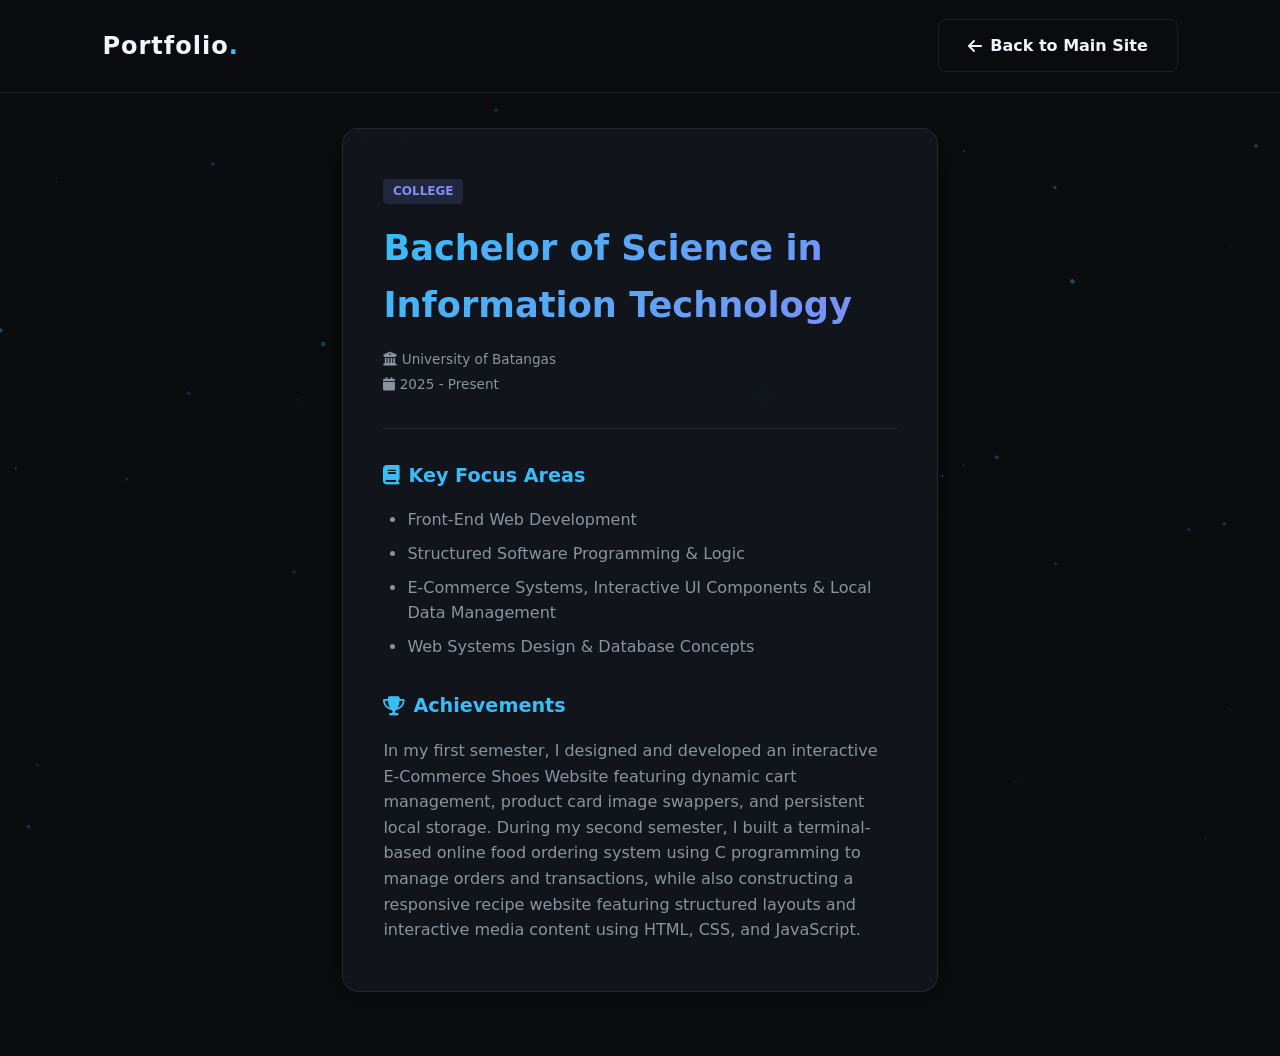
==== college.html @ 2555770b "Add files via upload" ====
<!DOCTYPE html>
<html lang="en">
<head>
    <meta charset="UTF-8">
    <meta name="viewport" content="width=device-width, initial-scale=1.0">
    <title>College Journey</title>
    <link rel="stylesheet" href="style.css">
    <link rel="stylesheet" href="https://cdnjs.cloudflare.com/ajax/libs/font-awesome/6.4.0/css/all.min.css">
</head>
<body>

    <!-- background canvas -->
    <canvas id="particlesCanvas"></canvas>

    <!-- navbar -->
    <nav class="navbar">
        <div class="logo">Portfolio<span class="dot">.</span></div>
        <a href="website.html#education" class="btn btn-secondary"><i class="fa-solid fa-arrow-left"></i> Back to Main Site</a>
    </nav>

    <!-- detail page section -->
    <section class="section detail-page">
        <div class="detail-card glass-card reveal">
            <span class="timeline-tag">College</span>
            <h1 class="gradient-text">Bachelor of Science in Information Technology</h1>
            <p class="institution"><i class="fa-solid fa-building-columns"></i> University of Batangas</p>
            <p class="date"><i class="fa-solid fa-calendar"></i> 2025 - Present</p>

            <!-- detail content body -->
            <div class="detail-body">
                
                <!-- key focus areas -->
                <h3><i class="fa-solid fa-book"></i> Key Focus Areas </h3>
                <ul>
                    <li>Front-End Web Development</li>
                    <li>Structured Software Programming & Logic</li>
                    <li>E-Commerce Systems, Interactive UI Components & Local Data Management</li>
                    <li>Web Systems Design & Database Concepts</li>
                </ul>

                <!-- key achievements -->
                <h3><i class="fa-solid fa-trophy"></i> Achievements</h3>
                <p>In my first semester, I designed and developed an interactive 
                    E-Commerce Shoes Website featuring dynamic cart management, 
                    product card image swappers, and persistent local storage. 
                    During my second semester, I built a terminal-based online food 
                    ordering system using C programming to manage orders and transactions, 
                    while also constructing a responsive recipe website featuring structured 
                    layouts and interactive media content using HTML, CSS, and JavaScript.</p>
            </div>
        </div>
    </section>

    <!-- javascript -->
    <script src="java.js"></script>
</body>
</html>
---- style.css ----
/* root variables */
:root {
    --bg-dark: #0a0c10;
    --card-bg: rgba(22, 27, 34, 0.65);
    --card-border: rgba(255, 255, 255, 0.08);
    --text-main: #f0f6fc;
    --text-sub: #8b949e;
    --accent-cyan: #38bdf8;
    --accent-purple: #818cf8;
    --gradient-primary: linear-gradient(135deg, #38bdf8 0%, #818cf8 100%);
}

/* global resets */
* {
    margin: 0;
    padding: 0;
    box-sizing: border-box;
    font-family: 'Segoe UI', system-ui, -apple-system, sans-serif;
    scroll-behavior: smooth;
}

/* body styles */
body {
    background-color: var(--bg-dark);
    color: var(--text-main);
    overflow-x: hidden;
    line-height: 1.6;
}

/* background particle canvas */
#particlesCanvas {
    position: fixed;
    top: 0;
    left: 0;
    width: 100%;
    height: 100%;
    z-index: -1;
    pointer-events: none;
}

/* glassmorphism styling */
.glass-card {
    background: var(--card-bg);
    backdrop-filter: blur(12px);
    -webkit-backdrop-filter: blur(12px);
    border: 1px solid var(--card-border);
    border-radius: 16px;
    box-shadow: 0 8px 32px 0 rgba(0, 0, 0, 0.37);
}

.gradient-text {
    background: var(--gradient-primary);
    -webkit-background-clip: text;
    background-clip: text;
    -webkit-text-fill-color: transparent;
}

/* navigation */
.navbar {
    display: flex;
    justify-content: space-between;
    align-items: center;
    padding: 1.2rem 8%;
    position: fixed;
    width: 100%;
    top: 0;
    z-index: 1000;
    background: rgba(10, 12, 16, 0.7);
    backdrop-filter: blur(16px);
    border-bottom: 1px solid var(--card-border);
}

.logo {
    font-size: 1.5rem;
    font-weight: 800;
    letter-spacing: 1px;
}

.logo .dot {
    color: var(--accent-cyan);
}

.nav-links {
    display: flex;
    list-style: none;
    gap: 2rem;
}

.nav-links a {
    color: var(--text-sub);
    text-decoration: none;
    font-weight: 500;
    transition: all 0.3s ease;
}

.nav-links a:hover {
    color: var(--accent-cyan);
    text-shadow: 0 0 10px rgba(56, 189, 248, 0.5);
}

.hamburger {
    display: none;
    flex-direction: column;
    gap: 5px;
    cursor: pointer;
}

.hamburger span {
    width: 25px;
    height: 2px;
    background-color: var(--text-main);
    transition: 0.3s;
}

/* general sections */
.section {
    padding: 7rem 8% 4rem;
    max-width: 1100px;
    margin: 0 auto;
}

.section-title {
    font-size: 2.2rem;
    text-align: center;
    margin-bottom: 3.5rem;
    font-weight: 700;
}

/* hero section */
.hero-section {
    min-height: 100vh;
    display: flex;
    align-items: center;
    justify-content: center;
    text-align: center;
    padding: 0 1rem;
}

.badge {
    padding: 0.4rem 1rem;
    background: rgba(56, 189, 248, 0.1);
    border: 1px solid rgba(56, 189, 248, 0.2);
    color: var(--accent-cyan);
    border-radius: 50px;
    font-size: 0.85rem;
    font-weight: 600;
    text-transform: uppercase;
    letter-spacing: 1px;
}

.hero-content h1 {
    font-size: 3.5rem;
    margin: 1.2rem 0 0.5rem;
    font-weight: 800;
}

.typing-container {
    font-size: 1.3rem;
    color: var(--text-sub);
    margin-bottom: 2rem;
    height: 30px;
}

.cursor-blink {
    animation: blink 0.8s infinite;
    color: var(--accent-cyan);
}

@keyframes blink {
    0%, 100% { opacity: 1; }
    50% { opacity: 0; }
}

.hero-btns {
    display: flex;
    gap: 1rem;
    justify-content: center;
}

.btn {
    padding: 0.8rem 1.8rem;
    border-radius: 8px;
    text-decoration: none;
    font-weight: 600;
    transition: all 0.3s ease;
    display: inline-flex;
    align-items: center;
    gap: 0.5rem;
    border: none;
    cursor: pointer;
}

.btn-primary {
    background: var(--gradient-primary);
    color: #000;
}

.btn-primary:hover {
    transform: translateY(-3px);
    box-shadow: 0 10px 20px rgba(56, 189, 248, 0.3);
}

.btn-secondary {
    background: transparent;
    color: var(--text-main);
    border: 1px solid var(--card-border);
}

.btn-secondary:hover {
    border-color: var(--accent-cyan);
    color: var(--accent-cyan);
}

/* about section */
.about-card {
    padding: 2.5rem;
    text-align: center;
    max-width: 800px;
    margin: 0 auto;
    font-size: 1.1rem;
    color: var(--text-sub);
}

.about-content {
    display: block;
}

.about-img-container {
    float: left;
    width: 200px;
    height: 200px;
    margin-right: 2rem;
    margin-bottom: 1rem;
    border-radius: 20px;
    padding: 4px;
    background: linear-gradient(135deg, #38bdf8, #a855f7);
    box-shadow: 0 8px 20px rgba(0, 0, 0, 0.3);
}

.about-img {
    width: 100%;
    height: 100%;
    object-fit: cover;
    border-radius: 16px;
}

.about-card::after {
    content: "";
    display: table;
    clear: both;
}

/* educational timeline */
.timeline {
    position: relative;
    max-width: 800px;
    margin: 0 auto;
}

.timeline::before {
    content: '';
    position: absolute;
    left: 20px;
    top: 0;
    width: 2px;
    height: 100%;
    background: linear-gradient(180deg, var(--accent-cyan) 0%, var(--accent-purple) 100%);
}

.timeline-item {
    position: relative;
    padding-left: 50px;
    margin-bottom: 2.5rem;
}

.timeline-item.text-link {
    text-decoration: none;
    color: inherit;
    display: block;
}

.timeline-dot {
    position: absolute;
    left: 12px;
    top: 24px;
    width: 18px;
    height: 18px;
    border-radius: 50%;
    background: var(--bg-dark);
    border: 3px solid var(--accent-cyan);
    box-shadow: 0 0 10px var(--accent-cyan);
}

.timeline-content {
    padding: 1.8rem;
    transition: border-color 0.3s ease, transform 0.3s ease;
}

.timeline-item.text-link:hover .timeline-content {
    border-color: var(--accent-cyan);
    transform: translateX(5px);
}

.timeline-tag {
    display: inline-block;
    padding: 0.2rem 0.6rem;
    background: rgba(129, 140, 248, 0.15);
    color: var(--accent-purple);
    border-radius: 4px;
    font-size: 0.75rem;
    font-weight: 700;
    text-transform: uppercase;
    margin-bottom: 0.5rem;
}

.timeline-content h3 {
    font-size: 1.25rem;
    margin-bottom: 0.3rem;
}

.institution, .date {
    font-size: 0.85rem;
    color: var(--text-sub);
    margin-bottom: 0.2rem;
}

.expand-btn {
    display: inline-block;
    margin-top: 1rem;
    font-size: 0.85rem;
    color: var(--accent-cyan);
    font-weight: 600;
}

/* detail sub-pages layout */
.detail-page {
    padding-top: 8rem;
    max-width: 800px;
}

.detail-card {
    padding: 3rem 2.5rem;
}

.detail-card h1 {
    font-size: 2.2rem;
    margin: 0.5rem 0 1rem;
}

.detail-body {
    margin-top: 2rem;
    padding-top: 2rem;
    border-top: 1px solid var(--card-border);
}

.detail-body h3 {
    font-size: 1.2rem;
    margin-bottom: 1rem;
    color: var(--accent-cyan);
    display: flex;
    align-items: center;
    gap: 0.5rem;
}

.detail-body h3:nth-of-type(2) {
    margin-top: 2rem;
}

.detail-body ul {
    margin-left: 1.5rem;
    color: var(--text-sub);
}

.detail-body ul li {
    margin-bottom: 0.5rem;
}

.detail-body p {
    color: var(--text-sub);
}

/* skills section */
.skills-grid {
    display: grid;
    grid-template-columns: repeat(auto-fit, minmax(150px, 1fr));
    gap: 1.5rem;
}

.skill-card {
    padding: 1.8rem;
    text-align: center;
    transition: all 0.3s ease;
}

.skill-card:hover {
    transform: translateY(-5px);
    border-color: rgba(56, 189, 248, 0.4);
}

.skill-icon {
    font-size: 2.5rem;
    color: var(--accent-cyan);
    margin-bottom: 0.8rem;
}

/* projects section */
.project-grid {
    display: grid;
    grid-template-columns: repeat(auto-fit, minmax(300px, 1fr));
    gap: 2rem;
}

.project-card {
    padding: 2rem;
    position: relative;
    overflow: hidden;
    transition: transform 0.3s ease, border-color 0.3s ease;
}

.project-card:hover {
    transform: translateY(-8px);
    border-color: rgba(56, 189, 248, 0.4);
}

.project-tags {
    margin-top: 1.5rem;
    display: flex;
    gap: 0.5rem;
}

.project-tags span {
    font-size: 0.75rem;
    padding: 0.2rem 0.6rem;
    background: rgba(255, 255, 255, 0.05);
    border-radius: 4px;
    color: var(--accent-cyan);
}

/* contact section */
.contact-card {
    padding: 2.5rem;
    max-width: 600px;
    margin: 0 auto;
}

.contact-info-list {
    display: flex;
    flex-direction: column;
    gap: 1.8rem;
}

.contact-item {
    display: flex;
    align-items: center;
    gap: 1.5rem;
    padding: 1rem 1.2rem;
    border-radius: 12px;
    background: rgba(255, 255, 255, 0.02);
    border: 1px solid var(--card-border);
    transition: all 0.3s ease;
}

.contact-item:hover {
    border-color: rgba(56, 189, 248, 0.4);
    transform: translateX(5px);
}

.contact-icon {
    width: 50px;
    height: 50px;
    border-radius: 12px;
    background: rgba(56, 189, 248, 0.1);
    display: flex;
    align-items: center;
    justify-content: center;
    font-size: 1.4rem;
    color: var(--accent-cyan);
}

.contact-details {
    display: flex;
    flex-direction: column;
}

.contact-label {
    font-size: 0.8rem;
    color: var(--text-sub);
    text-transform: uppercase;
    letter-spacing: 0.5px;
}

.contact-value {
    font-size: 1.05rem;
    font-weight: 600;
    color: var(--text-main);
    text-decoration: none;
    transition: color 0.3s ease;
}

a.contact-value:hover {
    color: var(--accent-cyan);
}

/* contact form inputs */
.input-group {
    position: relative;
    margin-bottom: 1.8rem;
}

.input-group input, .input-group textarea {
    width: 100%;
    padding: 1rem;
    background: rgba(255, 255, 255, 0.03);
    border: 1px solid var(--card-border);
    border-radius: 8px;
    color: var(--text-main);
    outline: none;
    transition: border-color 0.3s;
}

.input-group label {
    position: absolute;
    left: 1rem;
    top: 1rem;
    color: var(--text-sub);
    pointer-events: none;
    transition: all 0.3s ease;
}

.input-group input:focus, .input-group textarea:focus {
    border-color: var(--accent-cyan);
}

.input-group input:focus ~ label,
.input-group input:not(:placeholder-shown) ~ label,
.input-group textarea:focus ~ label,
.input-group textarea:not(:placeholder-shown) ~ label {
    top: -0.6rem;
    left: 0.8rem;
    font-size: 0.75rem;
    background: var(--bg-dark);
    padding: 0 0.4rem;
    color: var(--accent-cyan);
}

.form-status {
    text-align: center;
    margin-top: 1rem;
    color: var(--accent-cyan);
}

/* footer section */
footer {
    text-align: center;
    padding: 2rem;
    color: var(--text-sub);
    font-size: 0.85rem;
    border-top: 1px solid var(--card-border);
}

/* scroll reveal animations */
.reveal {
    opacity: 0;
    transform: translateY(30px);
    transition: all 0.8s ease-out;
}

.reveal.active {
    opacity: 1;
    transform: translateY(0);
}

/* mobile responsiveness */
@media (max-width: 768px) {
    .nav-links {
        display: none;
        flex-direction: column;
        position: absolute;
        top: 100%;
        left: 0;
        width: 100%;
        background: rgba(10, 12, 16, 0.95);
        padding: 2rem 0;
        text-align: center;
    }

    .nav-links.active {
        display: flex;
    }

    .hamburger {
        display: flex;
    }

    .hero-content h1 {
        font-size: 2.3rem;
    }

    .about-img-container {
        float: none;
        margin: 0 auto 1.5rem auto;
    }
    
    .about-text {
        text-align: center;
    }
}
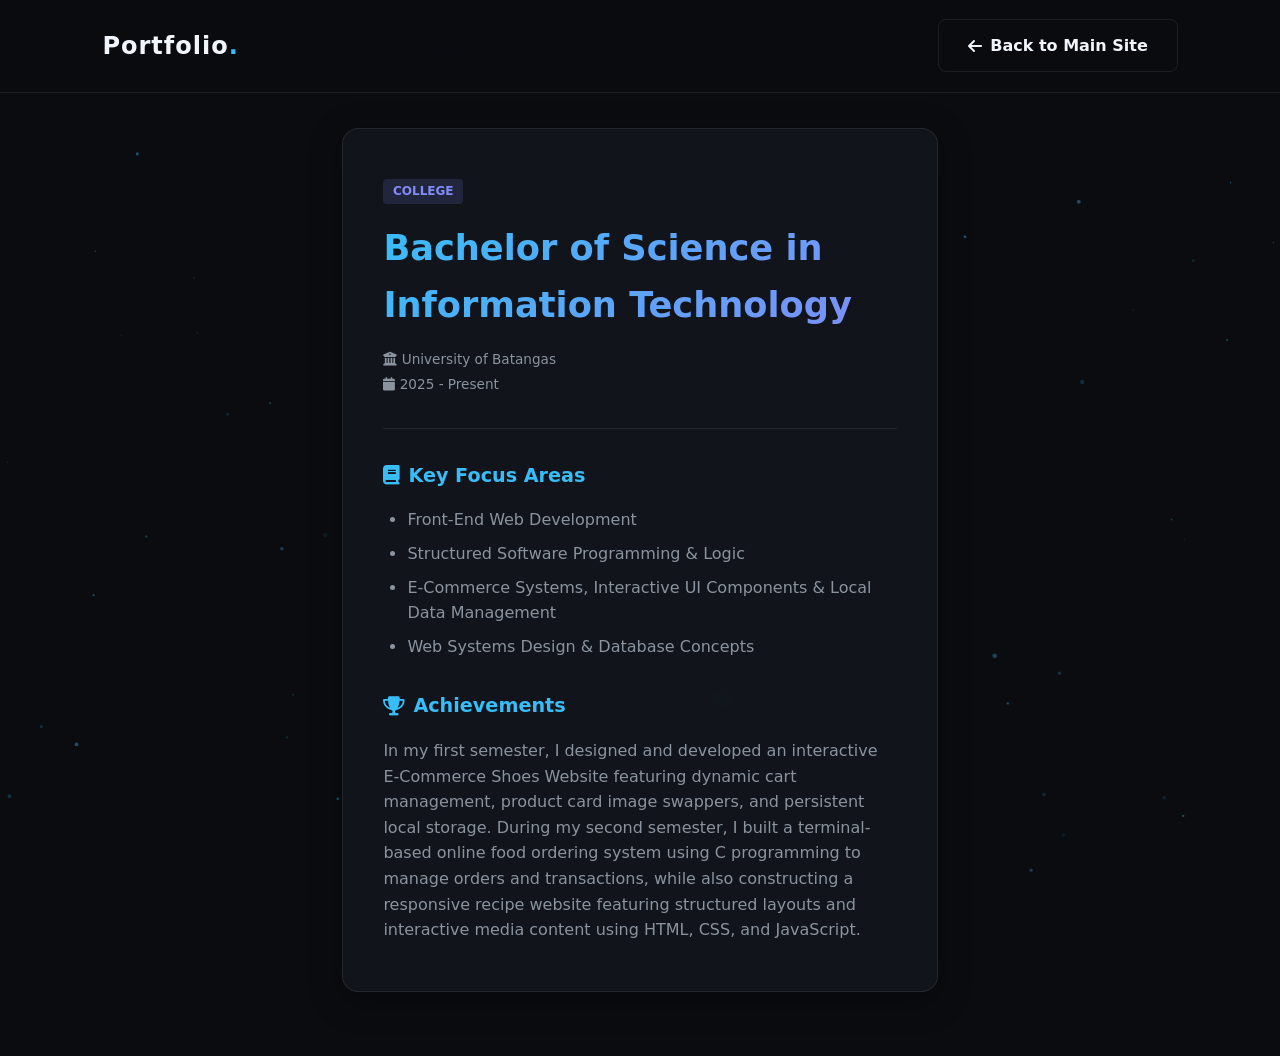
==== commit 1c00fad5: "Add files via upload" ====
--- a/college.html
+++ b/college.html
@@ -12,10 +12,10 @@
     <!-- background canvas -->
     <canvas id="particlesCanvas"></canvas>
 
-    <!-- navbar -->
+    <!-- navigation bar -->
     <nav class="navbar">
         <div class="logo">Portfolio<span class="dot">.</span></div>
-        <a href="website.html#education" class="btn btn-secondary"><i class="fa-solid fa-arrow-left"></i> Back to Main Site</a>
+        <a href="index.html#education" class="btn btn-secondary"><i class="fa-solid fa-arrow-left"></i> Back to Main Site</a>
     </nav>
 
     <!-- detail page section -->
@@ -38,7 +38,7 @@
                     <li>Web Systems Design & Database Concepts</li>
                 </ul>
 
-                <!-- key achievements -->
+                <!-- achievements -->
                 <h3><i class="fa-solid fa-trophy"></i> Achievements</h3>
                 <p>In my first semester, I designed and developed an interactive 
                     E-Commerce Shoes Website featuring dynamic cart management, 
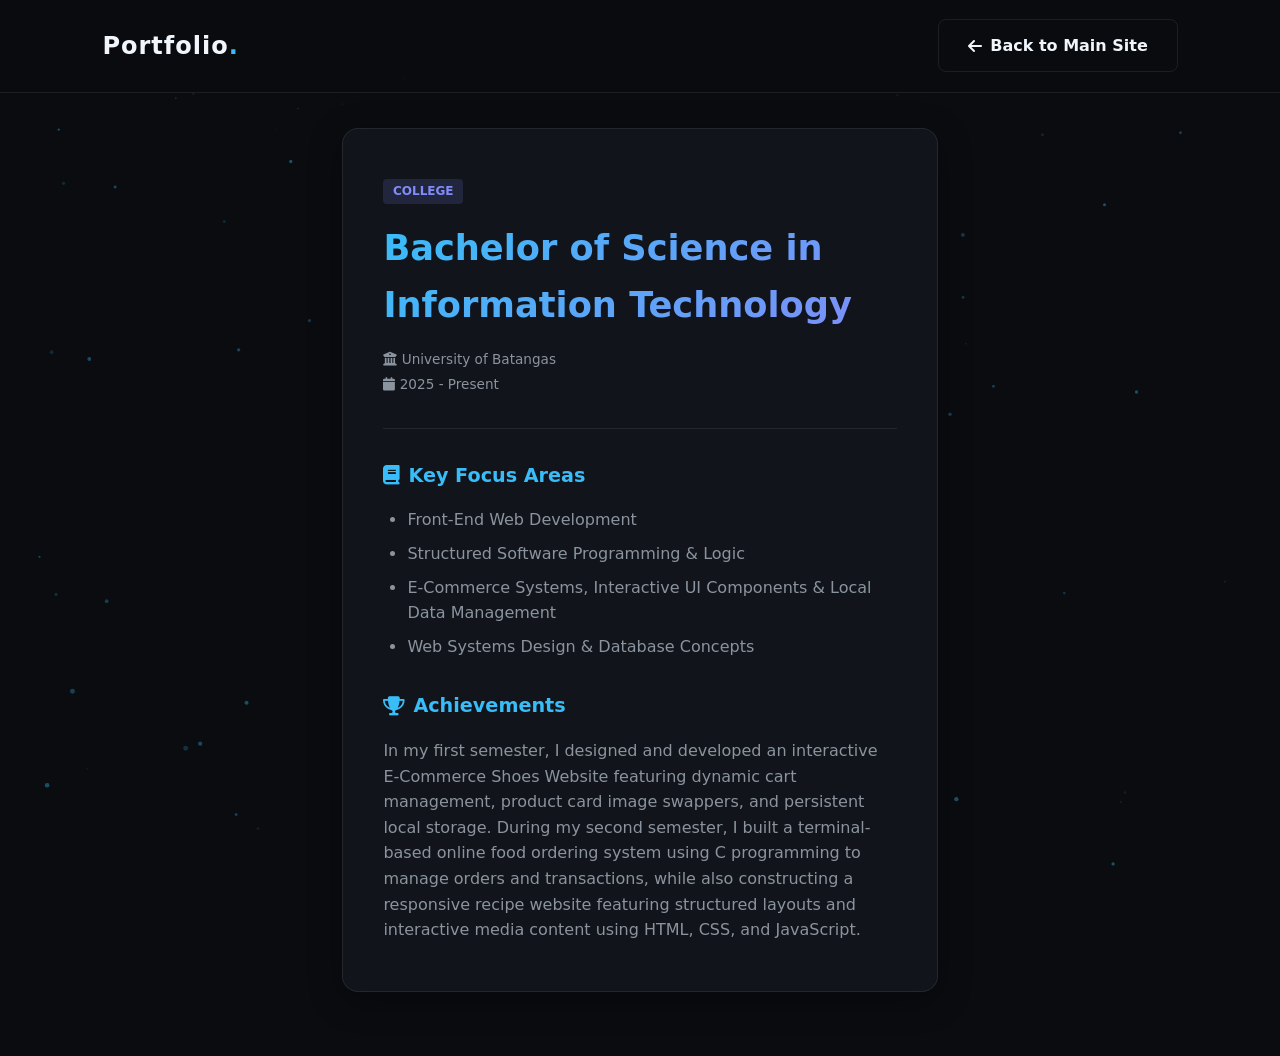
==== commit d708ff80: "Update college.html" ====
--- a/college.html
+++ b/college.html
@@ -15,7 +15,7 @@
     <!-- navigation bar -->
     <nav class="navbar">
         <div class="logo">Portfolio<span class="dot">.</span></div>
-        <a href="index.html#education" class="btn btn-secondary"><i class="fa-solid fa-arrow-left"></i> Back to Main Site</a>
+        <a href="index.html" class="btn btn-secondary"><i class="fa-solid fa-arrow-left"></i> Back to Main Site</a>
     </nav>
 
     <!-- detail page section -->
@@ -54,4 +54,4 @@
     <!-- javascript -->
     <script src="java.js"></script>
 </body>
-</html>+</html>
